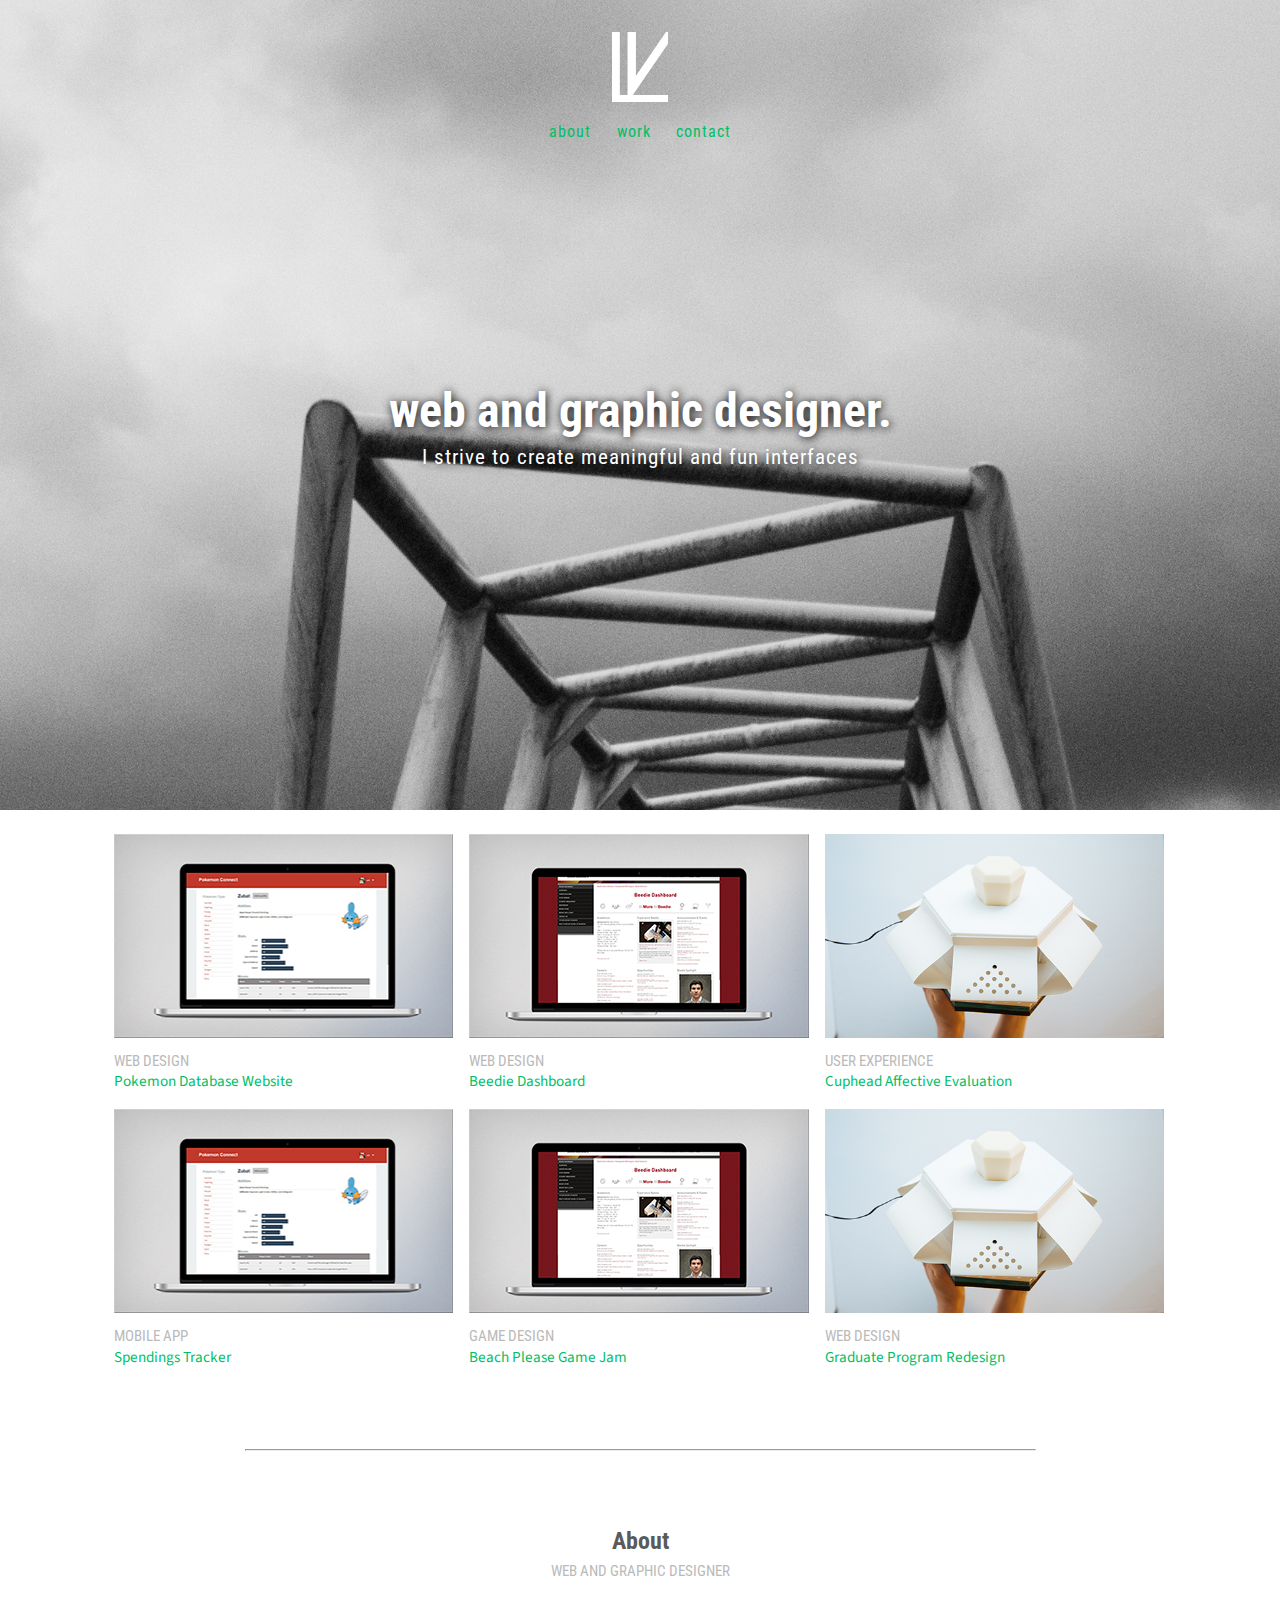
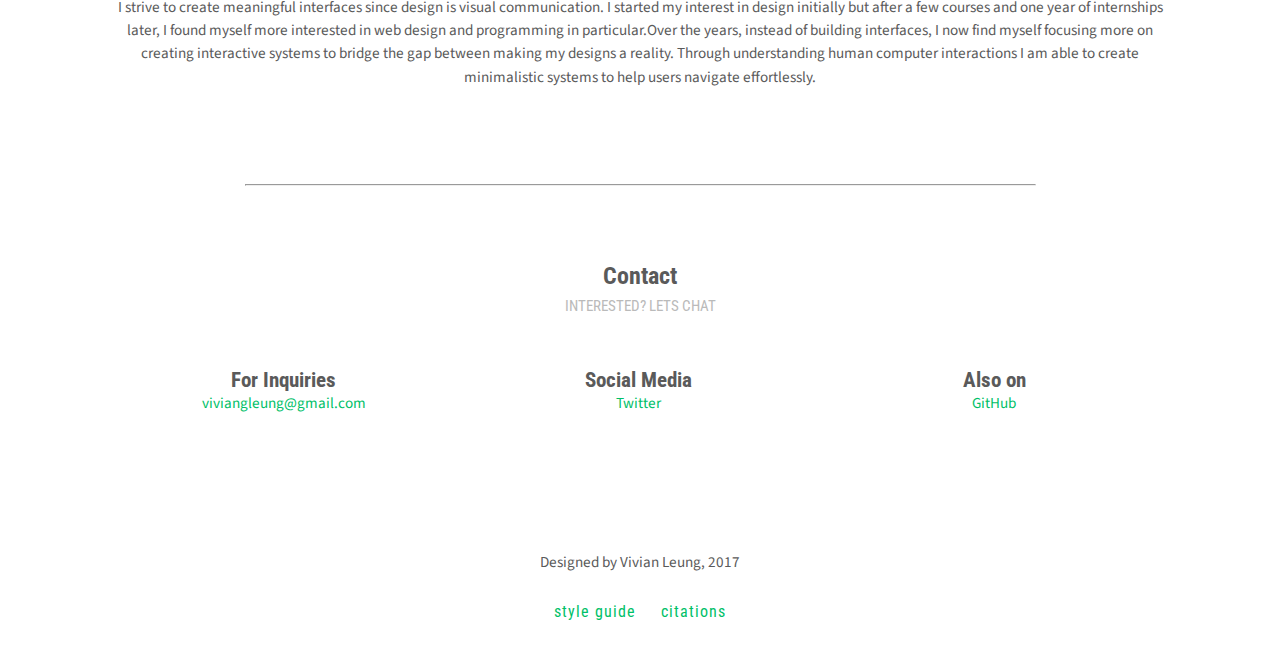
==== working_copy/index.html @ 40e6fee7 "More mobile friendly, changed layout for work pages" ====
<!DOCTYPE HTML>
<html lang="en">
	<head>
		<title>Vivian Leung Portfolio</title>
		<meta charset="utf-8">
		<meta name="viewport" content="width=device-width, initial-scale=1.0">
		<!-- CSS Sheet -->
		<link rel="stylesheet" type="text/css" href="css/normalize.css">
		<link rel="stylesheet" type="text/css" href="css/main.css">
		<!-- Google Fonts -->
		<link href="https://fonts.googleapis.com/css?family=Roboto+Condensed:400,700|Source+Sans+Pro:400,600" rel="stylesheet">
		<!-- jQuery library -->
		<script src="https://ajax.googleapis.com/ajax/libs/jquery/3.2.0/jquery.min.js"></script>
		<!-- javascript for smooth scrolling from: https://css-tricks.com/snippets/jquery/smooth-scrolling/ -->
		<script src="js/smooth-scroll.js"></script>
	</head>
	<body>
		<div class="parallax" id="front-page">
			<div class="header front-page">
				<a href="index.html" id="logo"><div class="svg-container logo">
					<svg version="1.1" xmlns="http://www.w3.org/2000/svg" xmlns:xlink="http://www.w3.org/1999/xlink" x="0px" y="0px" viewBox="0 0 94 117" enable-background="new 0 0 94 117" xml:space="preserve">
						<g id="Layer_1">
							<g>
								<defs>
									<rect id="SVGID_1_" width="94" height="117"/>
								</defs>
								<clipPath id="SVGID_2_">
									<use xlink:href="#SVGID_1_"  overflow="visible"/>
								</clipPath>
								<g clip-path="url(#SVGID_2_)">
									<polyline fill="none" stroke="#FFFFFF" stroke-width="14" stroke-linecap="square" stroke-miterlimit="10" points="6.098,5.016 
										6.098,112.35 89.664,112.35 			"/>
									<path fill="none" stroke="#FFFFFF" stroke-linecap="square" stroke-linejoin="round" stroke-miterlimit="10" d="M11.591,5.016"/>
									<polyline fill="none" stroke="#FFFFFF" stroke-width="14" stroke-linecap="square" stroke-miterlimit="10" points="32.983,-18 
										32.983,95.699 111.031,-18 			"/>
								</g>
							</g>
						</g>
						<g id="Layer_2" display="none">
								<circle display="inline" fill="none" stroke="#FFFFFF" stroke-linecap="round" stroke-linejoin="round" stroke-miterlimit="10" cx="6.097" cy="118.656" r="120.061"/>
						</g>
					</svg>
				</div></a>
				<nav class="nav-bar">
					<a href="#about">about</a>
					<a href="#work">work</a>
					<a href="#contact">contact</a>
				</nav>
				<div class="who">
					<h1>web and graphic designer.</h1>
					<h4 class="subtitle front-page">I strive to create meaningful and fun interfaces</h4>
				</div>
			</div>
		</div>
		<div class="body-container front-page" id="work">

			<!-- Work -->
			<div class="grid-row">
				<div class="grid-col-1of3">
					<div class="project">
						<a href="pokemon-database.html"><img src="img/pokemon-project-thumb.jpg" srcset="img/pokemon-project-thumb-1.jpg 1x, img/pokemon-project-thumb-2.jpg 2x, img/pokemon-project-thumb-3.jpg 3x" alt="Pokemon project thumbnail"></a>
						<h4>web design</h4>
						<a href="pokemon-database.html">Pokemon Database Website</a>
					</div>
				</div>
				<div class="grid-col-1of3">
					<div class="project">
						<a href="beedie-dashboard.html"><img src="img/beedie-dashboard-thumb.jpg" srcset="img/beedie-dashboard-thumb-1.jpg 1x, img/beedie-dashboard-thumb-2.jpg 2x, img/beedie-dashboard-thumb-3.jpg 3x" alt="Beedie Dashboard thumbnail"></a>
						<h4>web design</h4>
						<a href="beedie-dashboard.html">Beedie Dashboard</a>
					</div>
				</div>
				<div class="grid-col-1of3">
					<div class="project">
						<a href="cuphead-evaluation.html"><img src="img/speaker-project-thumb.jpg" alt="Cuphead evaluation thumbnail"></a>
						<h4>user experience</h4>
						<a href="cuphead-evaluation.html">Cuphead Affective Evaluation</a>
					</div>
				</div>
			</div>

			<div class="grid-row">
				<div class="grid-col-1of3">
					<div class="project">
						<a href="spendings-tracker.html"><img src="img/pokemon-project-thumb.jpg" srcset="img/pokemon-project-thumb-1.jpg 1x, img/pokemon-project-thumb-2.jpg 2x, img/pokemon-project-thumb-3.jpg 3x" alt="Spendings Tracker Mobile thumbnail"></a>
						<h4>mobile app</h4>
						<a href="spendings-tracker.html">Spendings Tracker</a>
					</div>
				</div>
				<div class="grid-col-1of3">
					<div class="project">
						<a href="beach-please.html"><img src="img/beedie-dashboard-thumb.jpg" srcset="img/beedie-dashboard-thumb-1.jpg 1x, img/beedie-dashboard-thumb-2.jpg 2x, img/beedie-dashboard-thumb-3.jpg 3x" alt="Beach Please game thumbnail"></a>
						<h4>game design</h4>
						<a href="beach-please.html">Beach Please Game Jam</a>
					</div>
				</div>
				<div class="grid-col-1of3">
					<div class="project">
						<a href="graduate-program.html"><img src="img/speaker-project-thumb.jpg" alt="Graduate program redesign thumbnail"></a>
						<h4>web design</h4>
						<a href="graduate-program.html">Graduate Program Redesign</a>
					</div>
				</div>
			</div>

			<hr>

			<!-- About me section -->
			<div class="header" id="about">
				<h2>About</h2>
				<h4>web and graphic designer</h4>
			</div>
			<div class="grid-row about">
				<p>I strive to create meaningful interfaces since design is visual communication. I started my interest in design initially but after a few courses and one year of internships later, I found myself more interested in web design and programming in particular.Over the years, instead of building interfaces, I now find myself focusing more on creating interactive systems to bridge the gap between making my designs a reality. Through understanding human computer interactions I am able to create minimalistic systems to help users navigate effortlessly.</p>
			</div>

			<hr>

			<!-- Contact me -->
			<div class="header" id="contact">
				<h2>Contact</h2>
				<h4>interested? lets chat</h4>
			</div>
			<div class="grid-row work contact-details">
				<div class="grid-col-1of3">
					<h3>For Inquiries</h3>
					<a href="mailto:viviangleung@gmail.com">viviangleung@gmail.com</a>
				</div>
				<div class="grid-col-1of3">
					<h3>Social Media</h3>
					<a href="https://twitter.com/viviangleung" target="_blank">Twitter</a>
				</div>
				<div class="grid-col-1of3">
					<h3>Also on</h3>
					<a href="https://github.com/vgleung">GitHub</a>
				</div>
			</div>
		</div>
		<footer class="front-page">
			<p>Designed by Vivian Leung, 2017</p>
			<nav class="nav-bar">
				<a href="style-guide.html" target="_blank">style guide</a>
				<a href="citations.html" target="_blank">citations</a>
			</nav>
		</footer>
	</body>
</html>
---- working_copy/css/main.css ----
body,
html {
    height: 100%
}

h2,
h3 {
    margin-top: .8rem
}

a,
img {
    -webkit-transition: .5s ease
}

.grid-row:after,
nav.nav-bar a:after {
    content: ''
}

*,
:after,
:before {
    box-sizing: border-box
}

html {
    min-height: 100%
}

body {
    font-family: 'Source Sans Pro', sans-serif;
    color: #5A5A5A;
    margin: 0;
    padding: 0;
    background: #FFF
}

.body-container {
    position: relative;
    max-width: 1100px;
    display: block;
    margin-left: auto;
    margin-right: auto;
    margin-bottom: 2rem;
    padding: 0 1em
}

code,
nav.nav-bar a {
    display: inline-block
}

.who {
    position: absolute;
    left: 0;
    right: 0;
    top: 30%;
    margin: auto;
}

.who h1 {
    font-size: 3em;
    text-shadow: 1px 1px 10px #000
}

.who h4 {
    font-size: 1.3em;
    text-shadow: 1px 1px 8px #000
}

.front-page {
    padding: 1.5em;
    min-height: initial;
    position: initial;
    bottom: initial
}

.about {
	text-align: center;
}

h1,
h2,
h3,
h4 {
    font-family: 'Roboto Condensed', sans-serif;
    margin-bottom: 0;
    color: #5A5A5A
}

.grid-col-1of5 h2 {
    text-align: right
}

[class^="grid-col"].work-details {
    padding: 0 1.5em;
    background: rgba(0, 148, 81, 0.15);
    border-radius: 10px;
}

.work-details h3 {
    padding-top: 0.3em;
}

.work-details ul li {
    list-style-type: disc;
}

.contact-details {
    text-align: center;
}

.header,
footer {
    text-align: center;
}

h3 {
    font-size: 20.8px;
    font-size: 1.3rem
}

h4 {
    margin-top: .5rem;
    text-transform: uppercase;
    color: #BABABA;
    font-size: 15.2px;
    font-size: .95rem;
    font-weight: 400
}

h4.subtitle {
    color: #FFF
}

h4.subtitle.front-page {
    text-transform: none;
    letter-spacing: 1px;
    padding: 0
}

hr {
    width: 75%;
    margin: 4em auto 2em
}

code {
    font-family: monospace;
    font-size: 1.1em;
    padding: .8em;
    background: #D6D6D6;
    width: 100%
}

figure {
    margin: 0
}

figcaption {
    font-size: 15.2px;
    font-size: .95rem;
    padding: .5rem .8rem;
    font-style: italic
}

a {
    color: #00BF68;
    text-decoration: none;
    transition: .5s ease
}

a:focus,
a:hover {
    color: #3C6D55
}

nav.nav-bar a {
    font-family: 'Roboto Condensed', sans-serif;
    font-weight: 400;
    margin: .7rem;
    letter-spacing: 1px;
    font-size: 16px;
    font-size: 1rem
}

nav.nav-bar a:after {
    display: block;
    height: 1px;
    width: 0;
    background: 0 0;
    -webkit-transition: width .5s ease, background-color .5s ease;
    transition: width .5s ease, background-color .5s ease
}

footer,
img {
    width: 100%
}

nav.nav-bar a:focus:after,
nav.nav-bar a:hover:after {
    width: 100%;
    background: #3C6D55
}

.current {
    text-decoration: underline
}

footer {
    padding: .5rem;
    position: absolute;
    bottom: 0
}

a,
li,
p {
    font-size: 15.2px;
    font-size: .95rem;
    line-height: 23.2px;
    line-height: 1.45rem
}

ul li {
    list-style-type: none
}

img {
    transition: .5s ease
}

img.logo {
    width: initial
}

a img:focus,
a img:hover {
    opacity: .7;
    -ms-filter: "progid:DXImageTransform.Microsoft.Alpha(Opacity=70)"
}

.header {
    max-width: 1200px;
    display: block;
    margin-right: auto;
    margin-left: auto;
    padding-top: 2em
}

.header p {
    margin: 0;
    font-weight: 600
}

.header.front-page h1,
.header.front-page p {
    color: #FFF
}

.button {
    padding: .5em 1em;
    background: #00BF68;
    color: #FFF;
    display: inline-block;
    border-radius: 3px;
    -webkit-transition: .5s ease;
    transition: .5s ease;
    border: none;
    font-size: 14.4px;
    font-size: .9rem;
    float: right
}

.button:focus,
.button:hover {
    background: #2B905F;
    cursor: pointer;
    color: #FFF
}

.style-guide-render {
    padding: 0 1em;
    background: #f1f1f1
}

.style-guide-render.color {
    padding: 2em;
    color: #FFF
}

.style-guide-render.color p {
    text-align: center;
    margin-top: 0;
    margin-bottom: 0;
    font-size: 16px;
    font-size: 1rem
}

a#logo,
img#portrait {
    margin: auto;
    display: block
}

.style-guide-render#dark-grey {
    background: #5A5A5A
}

.style-guide-render#light-grey {
    background: #BABABA
}

.style-guide-render#mint {
    background: #00BF68
}

.parallax {
    height: 90%;
    background-attachment: fixed;
    background-position: center;
    background-repeat: no-repeat;
    background-size: cover;
    min-height: 545px;
    -webkit-transition: .33s ease-in-out;
    transition: .33s ease-in-out
}

.parallax#front-page {
    background-image: url(../img/Header-img.jpg)
}

.parallax#pokemon-project {
    background-image: url(../img/test-project-1.jpg)
}

.parallax#beedie-dashboard {
    background-image: url(../img/beedie-dashboard-1.jpg)
}

.svg-container {
    overflow-x: auto;
    overflow-y: hidden
}

.svg-container object {
    width: 100%;
}

.svg-container.logo svg {
    height: 70px
}

img#portrait {
    width: 50%
}

a#logo {
    width: 56px
}

.grid-row {
    padding: 0 0 1rem;
    display: flex;
    align-items: flex-start;
}

.grid-row.work {
    padding: 2.5rem 0
}

.grid-col-1of2 {
    width: 47.8%;
    margin-right: 1em
}

.grid-col-1of3 {
    width: 32.25%;
    margin-right: 1em
}

.grid-col-2of3 {
    width: 64.5%;
    margin-right: 1em; 
}

.grid-col-1of5 {
    width: 19.5%;
    margin-right: 1em
}

.grid-col-4of5 {
    width: 79%;
    margin-right: 1em
}

.grid-col-1of2:first-child,
.grid-col-1of3:first-child,
.grid-col-2of3:first-child,
.grid-col-1of5:first-child {
    margin-left: 0
}

.grid-col-1of2:last-child,
.grid-col-1of3:last-child,
.grid-col-4of5:last-child {
    margin-right: 0
}

[class^=grid-col-] {
    float: left;
    padding: 0
}

[class^=grid-col-] p {
    margin-top: .2em;
    padding: 1em;
}


.grid-row:after {
    display: block;
    clear: both
}

@media (max-width:70em) {
    .grid-col-1of3 {
        width: 31.5%
    }
    .grid-col-2of3 {
        width: 63%;
    }
    .grid-col-1of2 {
        width: 45.8%;
        margin-right: 1em
    }
    .grid-col-1of5 {
        width: 19%;
        margin-right: 1em
    }
    .grid-col-4of5 {
        width: 78%;
        margin-right: 1em
    }
    .grid-row img#portrait {
        width: 70%
    }
}

@media (max-width:45em) {
    .body-container {
        margin-bottom: 0;
    }
    .grid-row img#portrait,
    a.button {
        width: 100%
    }
    .grid-row .grid-col-1of5 h2,
    a.button {
        text-align: center
    }
    a.button {
        display: block;
        margin: auto;
        width: 90%;
        float: none;
    }
    .grid-col-1of2,
    .grid-col-1of3,
    .grid-col-2of3,
    .grid-col-1of5,
    .grid-col-4of5 {
        width: 100%;
        margin-left: 0;
        margin-right: 0;
        margin-bottom: .7em
    }
    div.parallax {
        height: 80%;
        min-height: initial
    }
    .grid-row.work h2 {
        text-align: center;
    }
    .grid-row {
        flex-direction: column;
    }
    .work-details {
        order: 1;
    }
    .work-info {
        order: 2;
    }
}

@media screen and (max-height:50em) {
    div.parallax#front-page {
        background-image: url(../img/Header-img-1.jpg)
    }
    /*div.parallax#pokemon-project {
        background-image: url(../img/pokemon-project-header-2.jpg)
    }*/

    .parallax#pokemon-project {
        background-image: url(../img/test-project-1-narrow.jpg)
    }
    div.parallax#beedie-dashboard {
        background-image: url(../img/beedie-dashboard-header-2.jpg)
    }
    .parallax .header h4 {
        text-shadow: 1px 1px 8px #000
    }
    .svg-container object {
        width: 850px;
    }

    .who h1 {
        font-size: 2em;
        text-shadow: 1px 1px 10px #000
    }

    .who h4 {
        font-size: 1.1em;
        text-shadow: 1px 1px 8px #000
    }
}

@media screen and (min-height:37em) and (min-width: 55em) and (max-height: 60em) {
    div.parallax#front-page {
        background-image: url(../img/Header-img-1.jpg)
    }
    /*div.parallax#pokemon-project {
        background-image: url(../img/pokemon-project-header-2.jpg)
    }*/

    .parallax#pokemon-project {
        background-image: url(../img/test-project-1-wide.jpg)
    }
    div.parallax#beedie-dashboard {
        background-image: url(../img/beedie-dashboard-header-2.jpg)
    }
    .parallax .header h4 {
        text-shadow: 1px 1px 8px #000
    }

    .svg-container object {
        width: 850px;
    }
}

@media (orientation: landscape) {
    .who {
        top: 39%;
    }
}
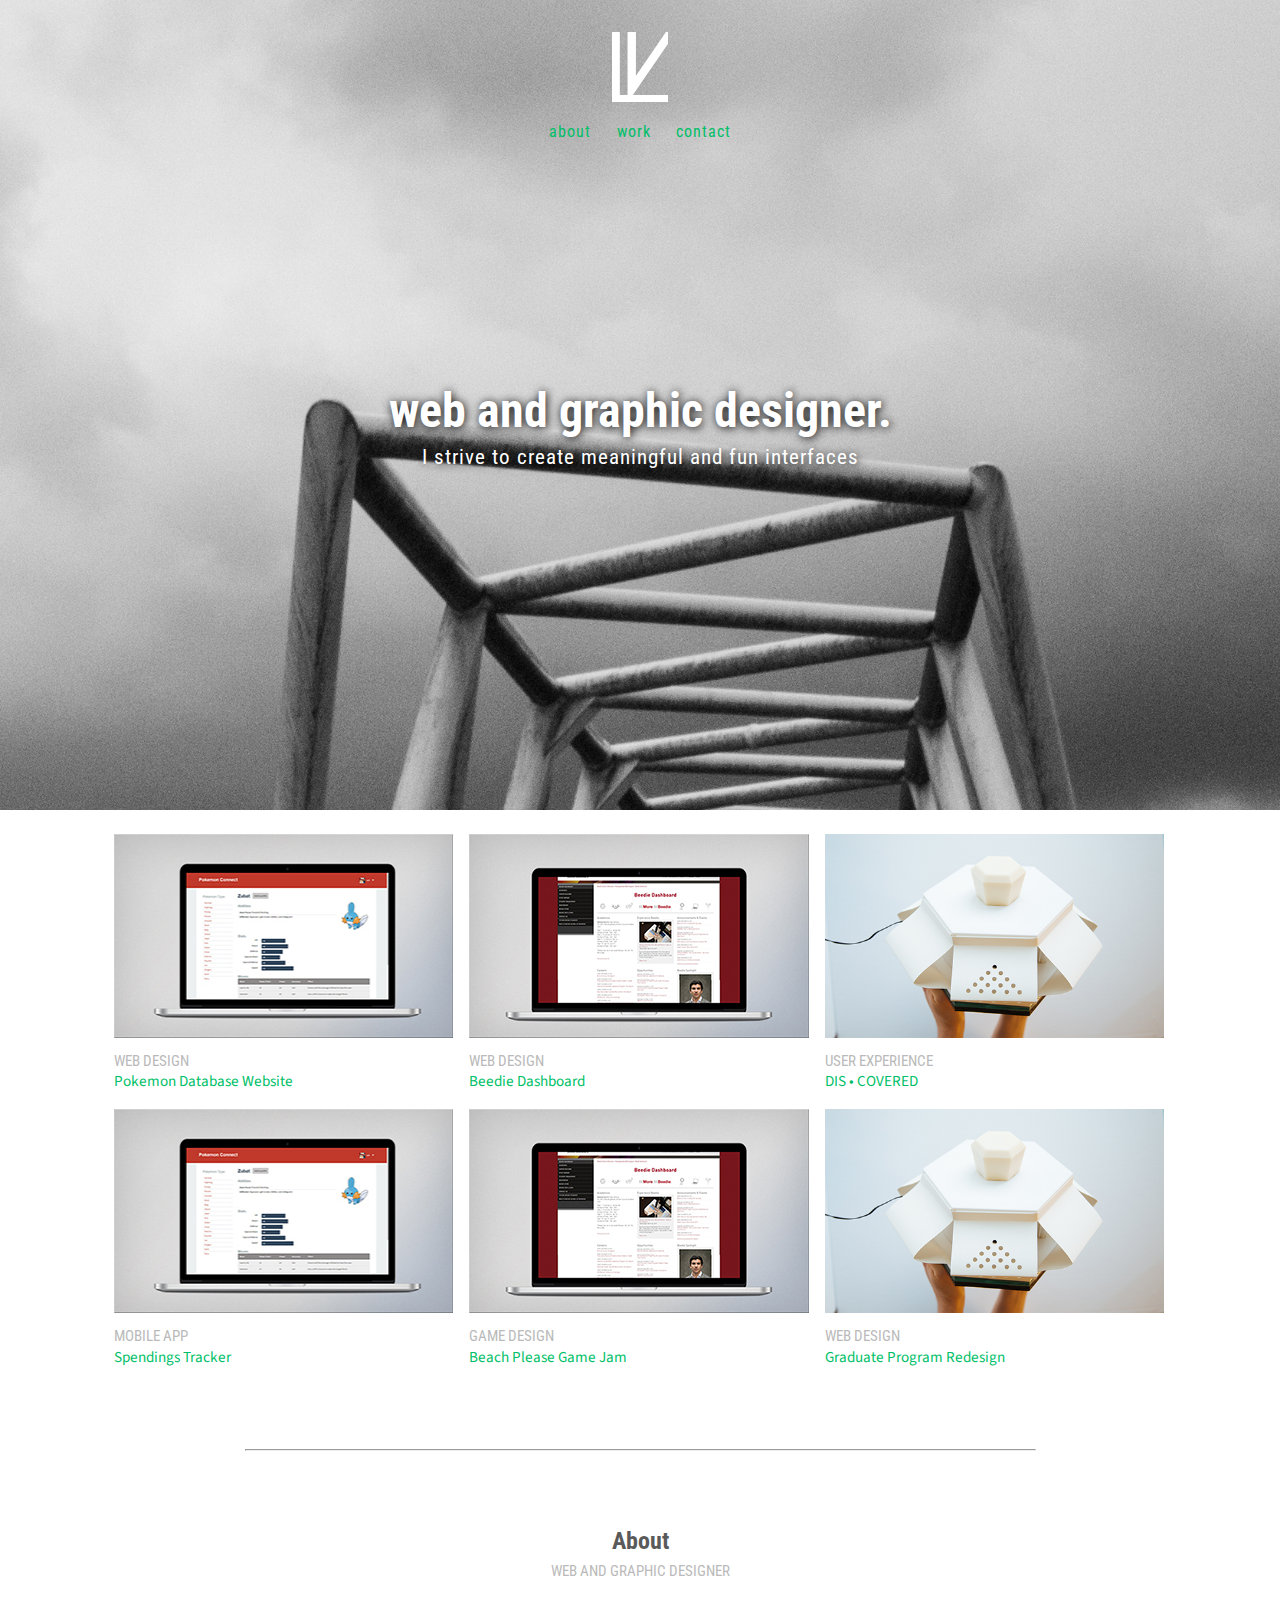
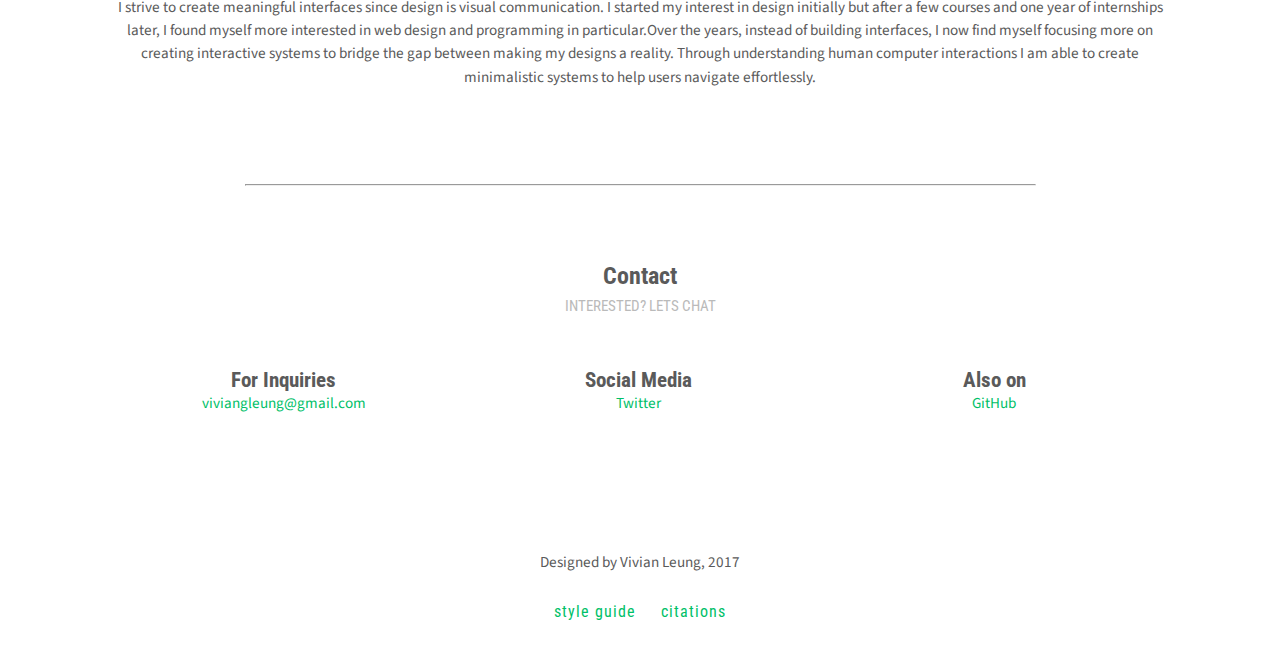
==== commit 2c613237: "Changed project to discovered instead" ====
--- a/working_copy/index.html
+++ b/working_copy/index.html
@@ -74,7 +74,7 @@
 					<div class="project">
 						<a href="cuphead-evaluation.html"><img src="img/speaker-project-thumb.jpg" alt="Cuphead evaluation thumbnail"></a>
 						<h4>user experience</h4>
-						<a href="cuphead-evaluation.html">Cuphead Affective Evaluation</a>
+						<a href="discovered.html">DIS &#x2022; COVERED</a>
 					</div>
 				</div>
 			</div>
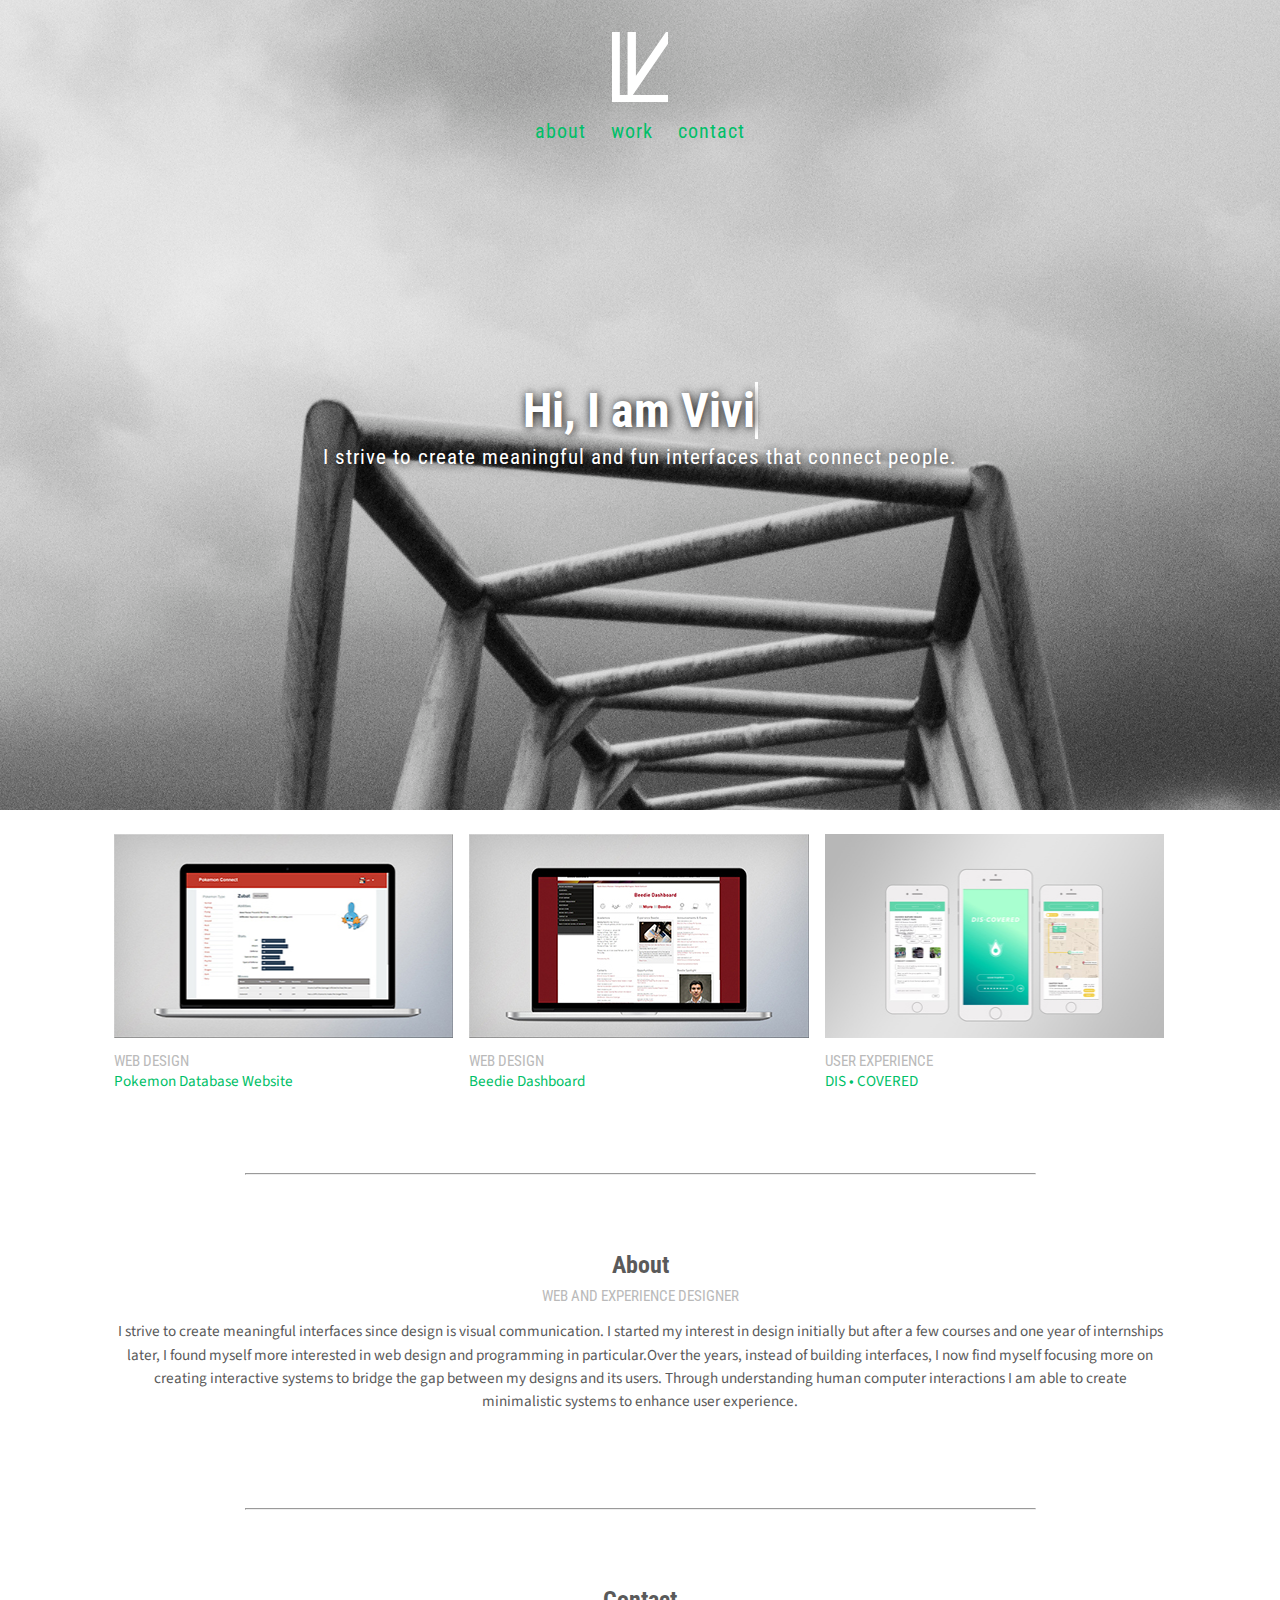
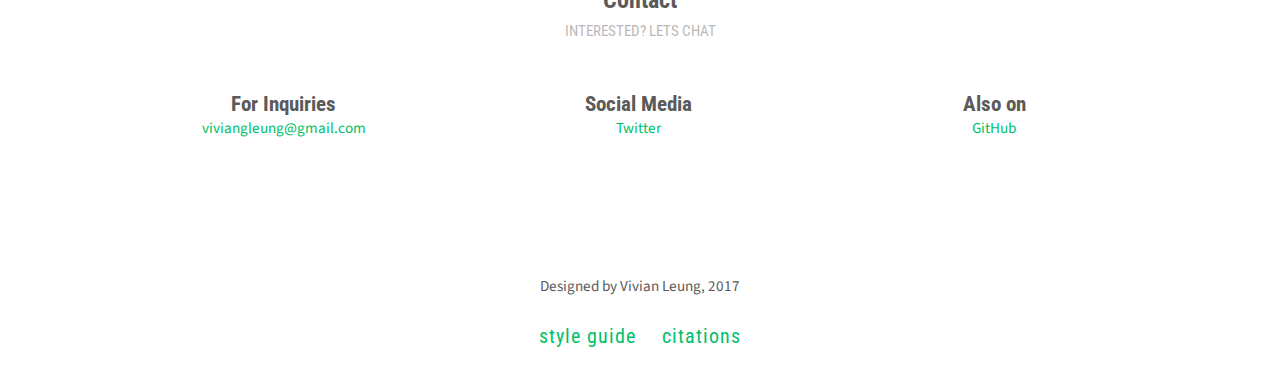
==== commit 13978130: "Replaced filelr project with actual content. Updated all images to be mroe mobile friendly." ====
--- a/working_copy/index.html
+++ b/working_copy/index.html
@@ -13,6 +13,8 @@
 		<script src="https://ajax.googleapis.com/ajax/libs/jquery/3.2.0/jquery.min.js"></script>
 		<!-- javascript for smooth scrolling from: https://css-tricks.com/snippets/jquery/smooth-scrolling/ -->
 		<script src="js/smooth-scroll.js"></script>
+		<!-- javascript for typewriting effect from: https://codepen.io/hi-im-si/pen/DHoup -->
+		<script src="js/typewriter.js"></script>
 	</head>
 	<body>
 		<div class="parallax" id="front-page">
@@ -47,8 +49,12 @@
 					<a href="#contact">contact</a>
 				</nav>
 				<div class="who">
-					<h1>web and graphic designer.</h1>
-					<h4 class="subtitle front-page">I strive to create meaningful and fun interfaces</h4>
+					<h1 id="who-intro">Hi, I am&nbsp;
+						<h1 class="typewrite" id ="who-change-text" data-period="2000" data-type='[ "Vivian Leung.", "creative.", "passionate about design.", "a developer.", "a gamer .", "a cat lover." ]'>
+					</h1>
+				    <span class="wrap"></span>
+				</h1>
+					<h4 class="subtitle front-page">I strive to create meaningful and fun interfaces that connect people.</h4>
 				</div>
 			</div>
 		</div>
@@ -72,14 +78,14 @@
 				</div>
 				<div class="grid-col-1of3">
 					<div class="project">
-						<a href="cuphead-evaluation.html"><img src="img/speaker-project-thumb.jpg" alt="Cuphead evaluation thumbnail"></a>
+						<a href="discovered.html"><img src="img/discovered-thumb.jpg" srcset="img/discovered-thumb-1.jpg 1x, img/discovered-thumb-2.jpg 2x, img/discovered-thumb-3.jpg 3x" alt="DIS &#x2022; COVERED project thumbnail"></a>
 						<h4>user experience</h4>
 						<a href="discovered.html">DIS &#x2022; COVERED</a>
 					</div>
 				</div>
 			</div>
 
-			<div class="grid-row">
+			<!-- <div class="grid-row">
 				<div class="grid-col-1of3">
 					<div class="project">
 						<a href="spendings-tracker.html"><img src="img/pokemon-project-thumb.jpg" srcset="img/pokemon-project-thumb-1.jpg 1x, img/pokemon-project-thumb-2.jpg 2x, img/pokemon-project-thumb-3.jpg 3x" alt="Spendings Tracker Mobile thumbnail"></a>
@@ -101,17 +107,17 @@
 						<a href="graduate-program.html">Graduate Program Redesign</a>
 					</div>
 				</div>
-			</div>
+			</div> -->
 
 			<hr>
 
 			<!-- About me section -->
 			<div class="header" id="about">
 				<h2>About</h2>
-				<h4>web and graphic designer</h4>
+				<h4>web and experience designer</h4>
 			</div>
 			<div class="grid-row about">
-				<p>I strive to create meaningful interfaces since design is visual communication. I started my interest in design initially but after a few courses and one year of internships later, I found myself more interested in web design and programming in particular.Over the years, instead of building interfaces, I now find myself focusing more on creating interactive systems to bridge the gap between making my designs a reality. Through understanding human computer interactions I am able to create minimalistic systems to help users navigate effortlessly.</p>
+				<p>I strive to create meaningful interfaces since design is visual communication. I started my interest in design initially but after a few courses and one year of internships later, I found myself more interested in web design and programming in particular.Over the years, instead of building interfaces, I now find myself focusing more on creating interactive systems to bridge the gap between my designs and its users. Through understanding human computer interactions I am able to create minimalistic systems to enhance user experience.</p>
 			</div>
 
 			<hr>
--- a/working_copy/css/main.css
+++ b/working_copy/css/main.css
@@ -95,7 +95,7 @@
 
 [class^="grid-col"].work-details {
     padding: 0 1.5em;
-    background: rgba(0, 148, 81, 0.15);
+    background: rgba(0, 56, 30, 0.2);
     border-radius: 10px;
 }
 
@@ -131,10 +131,11 @@
 }
 
 h4.subtitle {
-    color: #FFF
+    color: #6E6E6E
 }
 
 h4.subtitle.front-page {
+    color: #FFF;
     text-transform: none;
     letter-spacing: 1px;
     padding: 0
@@ -180,8 +181,7 @@
     font-weight: 400;
     margin: .7rem;
     letter-spacing: 1px;
-    font-size: 16px;
-    font-size: 1rem
+    font-size: 1.25rem
 }
 
 nav.nav-bar a:after {
@@ -257,6 +257,14 @@
 .header.front-page h1,
 .header.front-page p {
     color: #FFF
+}
+
+h1#who-intro {
+    display: inline-block;
+}
+
+h1#who-change-text {
+    display: inline-block;
 }
 
 .button {
@@ -339,6 +347,10 @@
     background-image: url(../img/beedie-dashboard-1.jpg)
 }
 
+.parallax#discovered {
+    background-image: url(../img/discovered-project-1.jpg)
+}
+
 .svg-container {
     overflow-x: auto;
     overflow-y: hidden
@@ -503,13 +515,13 @@
     }*/
 
     .parallax#pokemon-project {
-        background-image: url(../img/test-project-1-narrow.jpg)
-    }
-    div.parallax#beedie-dashboard {
-        background-image: url(../img/beedie-dashboard-header-2.jpg)
-    }
-    .parallax .header h4 {
-        text-shadow: 1px 1px 8px #000
+        background-image: url(../img/pokemon-project-narrow.jpg)
+    }
+    .parallax#beedie-dashboard {
+        background-image: url(../img/beedie-dashboard-narrow.jpg)
+    }
+    .parallax#discovered {
+        background-image: url(../img/discovered-project-narrow.jpg)
     }
     .svg-container object {
         width: 850px;
@@ -520,7 +532,7 @@
         text-shadow: 1px 1px 10px #000
     }
 
-    .who h4 {
+    .who h4.subtitle.front-page {
         font-size: 1.1em;
         text-shadow: 1px 1px 8px #000
     }
@@ -530,20 +542,15 @@
     div.parallax#front-page {
         background-image: url(../img/Header-img-1.jpg)
     }
-    /*div.parallax#pokemon-project {
-        background-image: url(../img/pokemon-project-header-2.jpg)
-    }*/
-
     .parallax#pokemon-project {
-        background-image: url(../img/test-project-1-wide.jpg)
-    }
-    div.parallax#beedie-dashboard {
-        background-image: url(../img/beedie-dashboard-header-2.jpg)
-    }
-    .parallax .header h4 {
-        text-shadow: 1px 1px 8px #000
-    }
-
+        background-image: url(../img/pokemon-project-wide.jpg)
+    }
+    .parallax#beedie-dashboard {
+        background-image: url(../img/beedie-dashboard-wide.jpg)
+    }
+    .parallax#discovered {
+        background-image: url(../img/discovered-project-wide.jpg)
+    }
     .svg-container object {
         width: 850px;
     }
